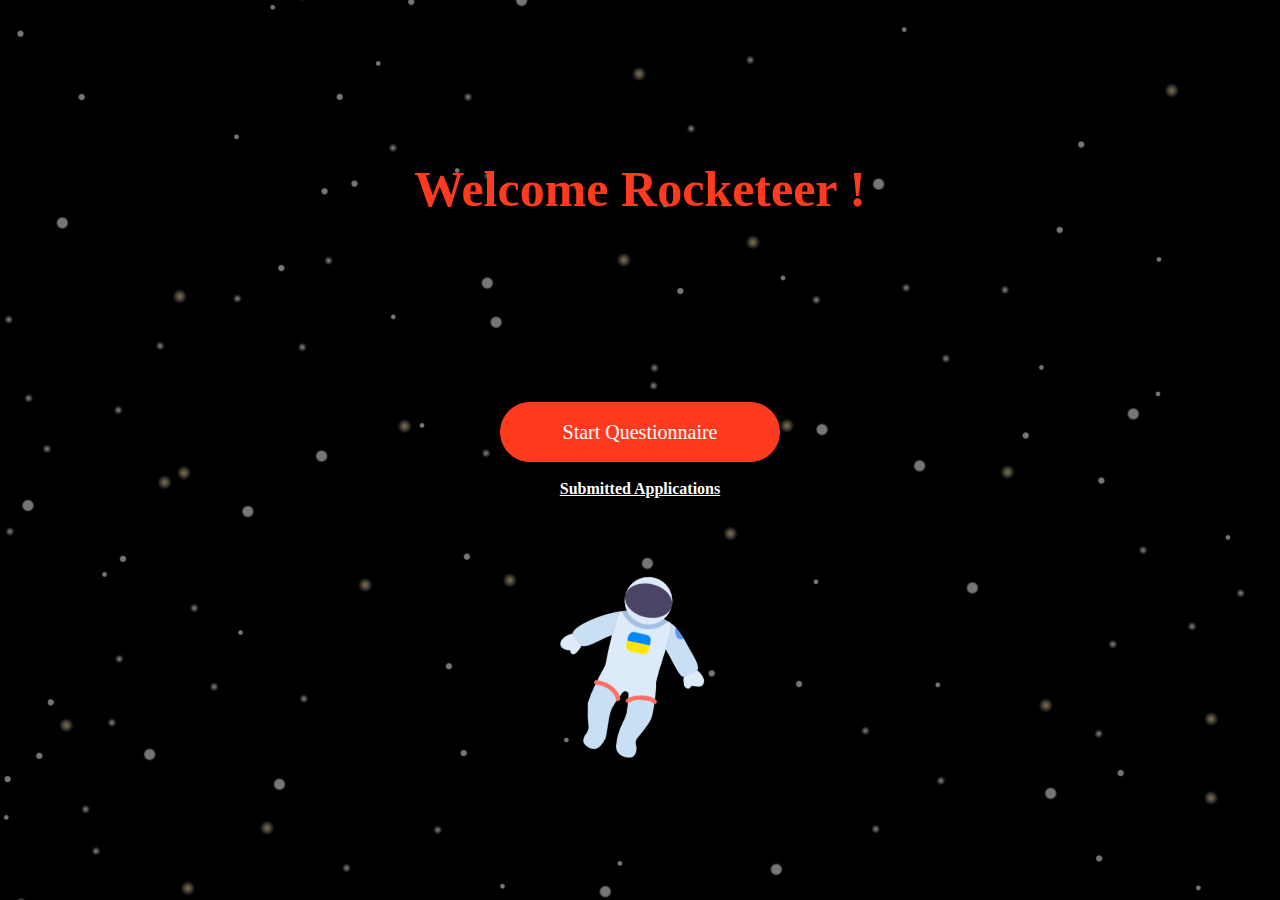
==== page1.html @ 4c7077da "Initial commit" ====
<!DOCTYPE html>
<html lang="en">
<head>
  <meta charset="UTF-8">
  <meta http-equiv="X-UA-Compatible" content="IE=edge">
  <meta name="viewport" content="width=device-width, initial-scale=1.0">
  <link rel="stylesheet" href="style.css" />

  <title>Document</title>
</head>
<body>  
  <main class="main">
   <h1>Welcome Rocketeer !</h1>
   <img src="./assets/rocketman.png" alt="rocketman pic" />
  <button type="button">Start Questionnaire</button>
  <br>
<h2>Submitted Applications</h2>
  </main>

</body>
</html>
---- style.css ----
*,
*::after,
*::before {
  margin: 0;
  padding: 0;
}
.main {
  height: 100vh;
  width: 100vw;
  background-image: url('assets/stars.png');
  background-color: black;
  object-fit: contain;
  background-repeat: no-repeat;
  background-position: center;
  display: flex;
  flex-direction: column;
  align-items: center;
  justify-content: center;
}
  .main img {
  position: absolute;
  height: 300px;
  width: 400px;
  object-fit: contain;
  padding-top: 400px;
  padding-left: center;
  transform: rotate(3deg);
}
.main h1 {
  font-family: Rowdies;
  position: absolute;
  object-fit: contain;
  top: 160px;
  object-position: center;
  font-size: 50px;
  color: rgba(254, 59, 31, 1);
  font-weight: bold;
}
.main button{
font-family: Montserrat extralight;
font-size: 20px;
line-height: 29px;
background-color: rgba(254, 59, 31, 1);
width: 280px;
height: 60px;
border-radius: 50px;
border-style: none;
color: white;
top: 160px;
}
main h2{
font-family: Montserrat extralight;
color: white;
font-size:16px;
text-decoration: underline;



}
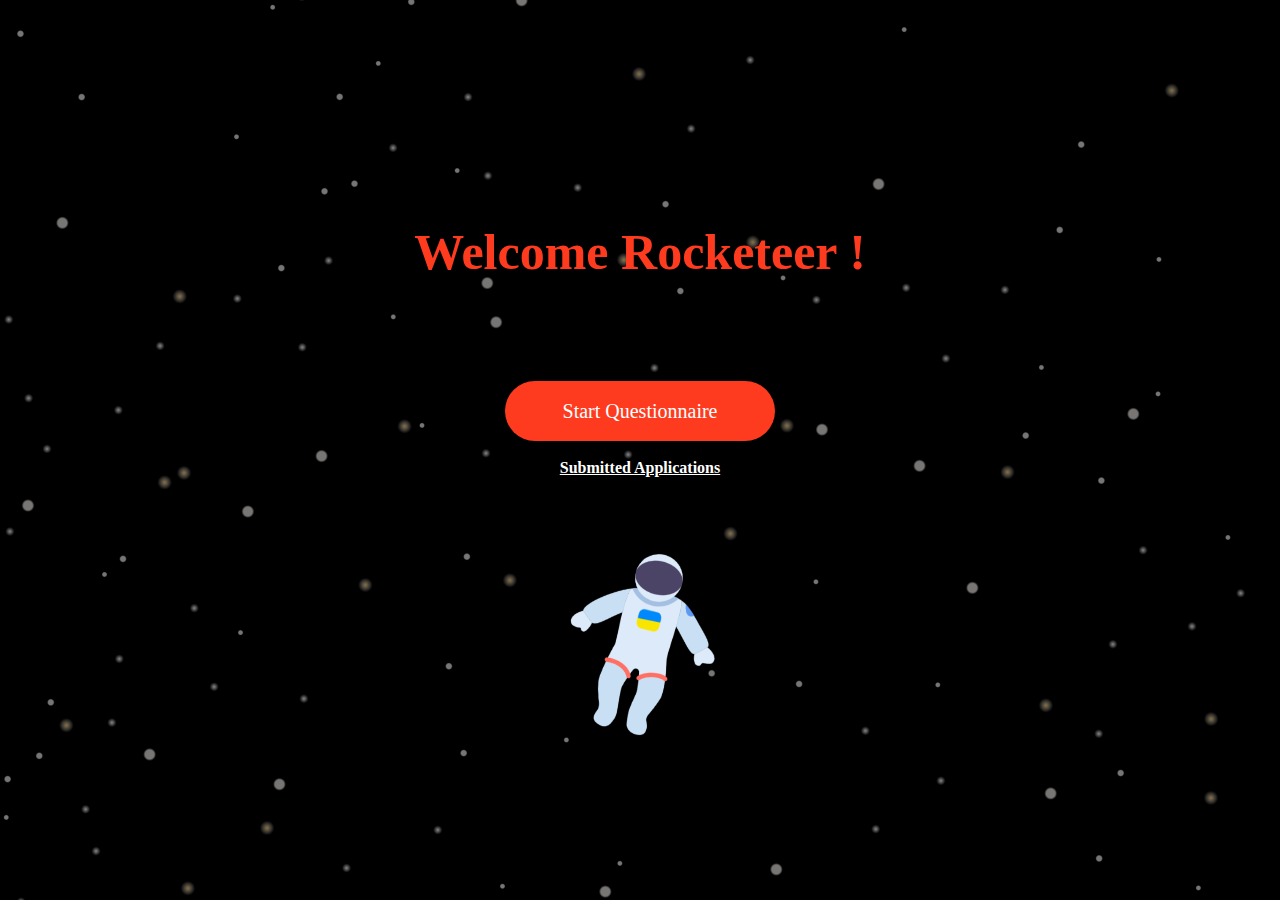
==== commit 9f6e61f8: "add functionality to move from one page to another" ====
--- a/page1.html
+++ b/page1.html
@@ -11,10 +11,11 @@
 <body>  
   <main class="main">
    <h1>Welcome Rocketeer !</h1>
-   <img src="./assets/rocketman.png" alt="rocketman pic" />
-  <button type="button">Start Questionnaire</button>
+  <button onclick="location.href='page2.html';"  type="button">Start Questionnaire</button>
   <br>
 <h2>Submitted Applications</h2>
+   <img src="./assets/rocketman.png" alt="rocketman pic" />
+
   </main>
 
 </body>
--- a/style.css
+++ b/style.css
@@ -20,42 +20,43 @@
   justify-content: center;
 }
   .main img {
-  position: absolute;
+  position: flex;
   height: 300px;
   width: 400px;
   object-fit: contain;
-  padding-top: 400px;
   padding-left: center;
   transform: rotate(3deg);
 }
 .main h1 {
   font-family: Rowdies;
-  position: absolute;
+  position: flex;
   object-fit: contain;
-  top: 160px;
   object-position: center;
   font-size: 50px;
   color: rgba(254, 59, 31, 1);
   font-weight: bold;
+  padding-top: 2em;
 }
 .main button{
 font-family: Montserrat extralight;
 font-size: 20px;
 line-height: 29px;
 background-color: rgba(254, 59, 31, 1);
-width: 280px;
+width: 270px;
 height: 60px;
 border-radius: 50px;
 border-style: none;
 color: white;
-top: 160px;
+cursor: pointer;
+margin-top: 5em;
+padding: .7em 0;
+justify-content: center;
+align-items: center;
+
 }
 main h2{
 font-family: Montserrat extralight;
 color: white;
 font-size:16px;
 text-decoration: underline;
-
-
-
 }
